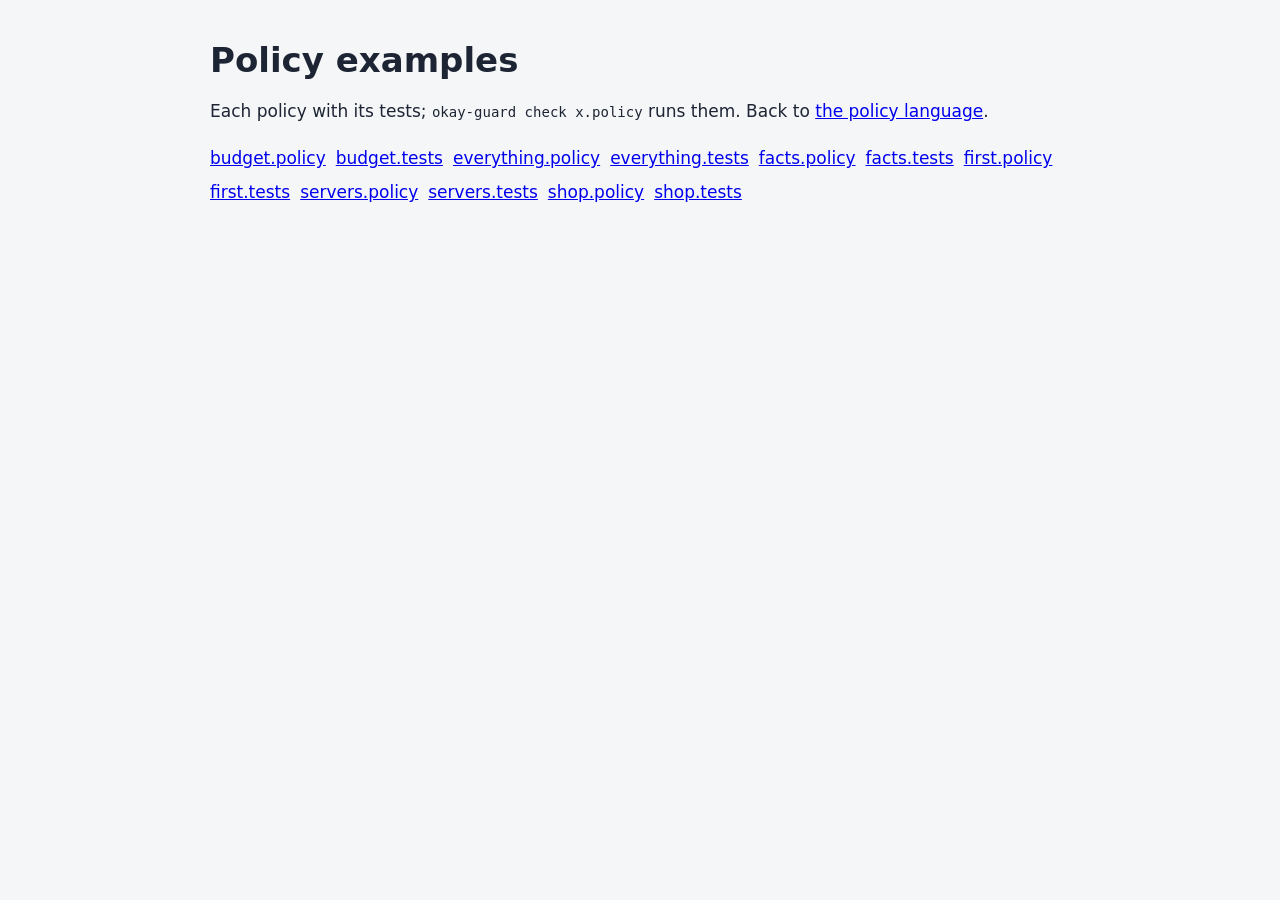
==== policy-examples/index.html @ 51a8917a "okay-guard at 01e033c" ====
<!doctype html><meta charset="utf-8"><title>okay-guard — policy examples</title><link rel="stylesheet" href="../site.css"><main class="doc"><h1>Policy examples</h1><p>Each policy with its tests; <code>okay-guard check x.policy</code> runs them. Back to <a href="../policy.html">the policy language</a>.</p><p class="files"><a href="budget.policy">budget.policy</a><a href="budget.tests">budget.tests</a><a href="everything.policy">everything.policy</a><a href="everything.tests">everything.tests</a><a href="facts.policy">facts.policy</a><a href="facts.tests">facts.tests</a><a href="first.policy">first.policy</a><a href="first.tests">first.tests</a><a href="servers.policy">servers.policy</a><a href="servers.tests">servers.tests</a><a href="shop.policy">shop.policy</a><a href="shop.tests">shop.tests</a></p></main>
---- site.css ----
body{margin:0;font:17px/1.55 system-ui,sans-serif;color:#1d2433;background:#f5f6f8}
.top{display:flex;align-items:center;gap:16px;padding:10px 20px;background:#fff;border-bottom:1px solid #dde2ea;
position:sticky;top:0;z-index:1;flex-wrap:wrap}
.brand{display:flex;align-items:center;gap:8px;font-weight:700;color:#1d2433;text-decoration:none}
.top nav{display:flex;gap:16px;margin-left:auto}.top nav a{color:#1d4ed8;text-decoration:none;white-space:nowrap}
main{max-width:860px;margin:0 auto;padding:8px 20px 40px}
h1{font-size:34px;line-height:1.2;margin:32px 0 12px}h2{font-size:24px;margin:40px 0 10px}
.lead{font-size:19px}.quiet{color:#6b7383}
.button{display:inline-block;background:#1d4ed8;color:#fff;padding:12px 20px;border-radius:10px;text-decoration:none;
font-weight:600}
.button.small{padding:8px 14px;font-size:15px}
.button.big{padding:15px 28px;font-size:19px;box-shadow:0 4px 14px rgba(29,78,216,.3)}
.button.ghost{background:#fff;color:#1d4ed8;border:1px solid #c7d2fe}
.cta{display:flex;flex-wrap:wrap;gap:12px;align-items:center;margin:20px 0}
.shots{display:grid;grid-template-columns:1fr 1fr;gap:16px;margin-top:24px}
figure{margin:0}figure img{width:100%;border:1px solid #dde2ea;border-radius:12px;background:#fff}
figcaption{font-size:14px;color:#5b6475;margin-top:6px}
.one{margin:16px 0}.one img{max-width:100%}
.points{padding-left:20px}.points li{margin-bottom:12px}
.steps{padding-left:0;list-style:none;counter-reset:step}
.steps li{counter-increment:step;position:relative;padding:14px 16px 14px 60px;margin-bottom:12px;background:#fff;
border:1px solid #dde2ea;border-radius:12px}
.steps li::before{content:counter(step);position:absolute;left:16px;top:14px;width:30px;height:30px;border-radius:50%;
background:#1d4ed8;color:#fff;font-weight:700;display:flex;align-items:center;justify-content:center}
.steps pre{margin:8px 0}
pre{background:#fff;border:1px solid #dde2ea;border-radius:10px;padding:12px;overflow:auto;font-size:13px}
code{font:14px ui-monospace,monospace}
footer{color:#8a93a3;padding:24px;font-size:14px;border-top:1px solid #dde2ea}footer a{color:inherit}
footer .bar{max-width:860px;margin:0 auto;display:flex;flex-wrap:wrap;align-items:baseline;gap:6px}
footer .more{margin-left:auto;color:#1d4ed8;font-weight:600}
@media (max-width:600px){.shots{grid-template-columns:1fr}h1{font-size:28px}
.top{gap:8px 12px}.top .button.small{margin-left:auto}
.top nav{order:3;width:100%;margin-left:0;overflow-x:auto;scrollbar-width:none;padding-bottom:2px}
.top nav::-webkit-scrollbar{display:none}
.steps li{padding-left:52px}.steps li::before{left:12px}}
.doc h3{font-size:19px;margin:28px 0 8px}
.doc section{margin-bottom:8px}
.doc pre{font-size:13.5px;line-height:1.5}
.ref{border-collapse:collapse;width:100%;margin:8px 0 16px;background:#fff;border:1px solid #dde2ea;border-radius:10px;
display:block;overflow-x:auto}
.ref td{padding:8px 12px;border-bottom:1px solid #eef1f5;vertical-align:top}.ref tr:last-child td{border-bottom:0}
.ref td:first-child{white-space:nowrap}
.note{background:#fff8e6;border:1px solid #f1d58a;border-radius:10px;padding:10px 14px}
.files a{display:inline-block;margin:4px 10px 4px 0}
pre .file{display:block;color:#8a93a3;font-size:12px;margin-bottom:6px}
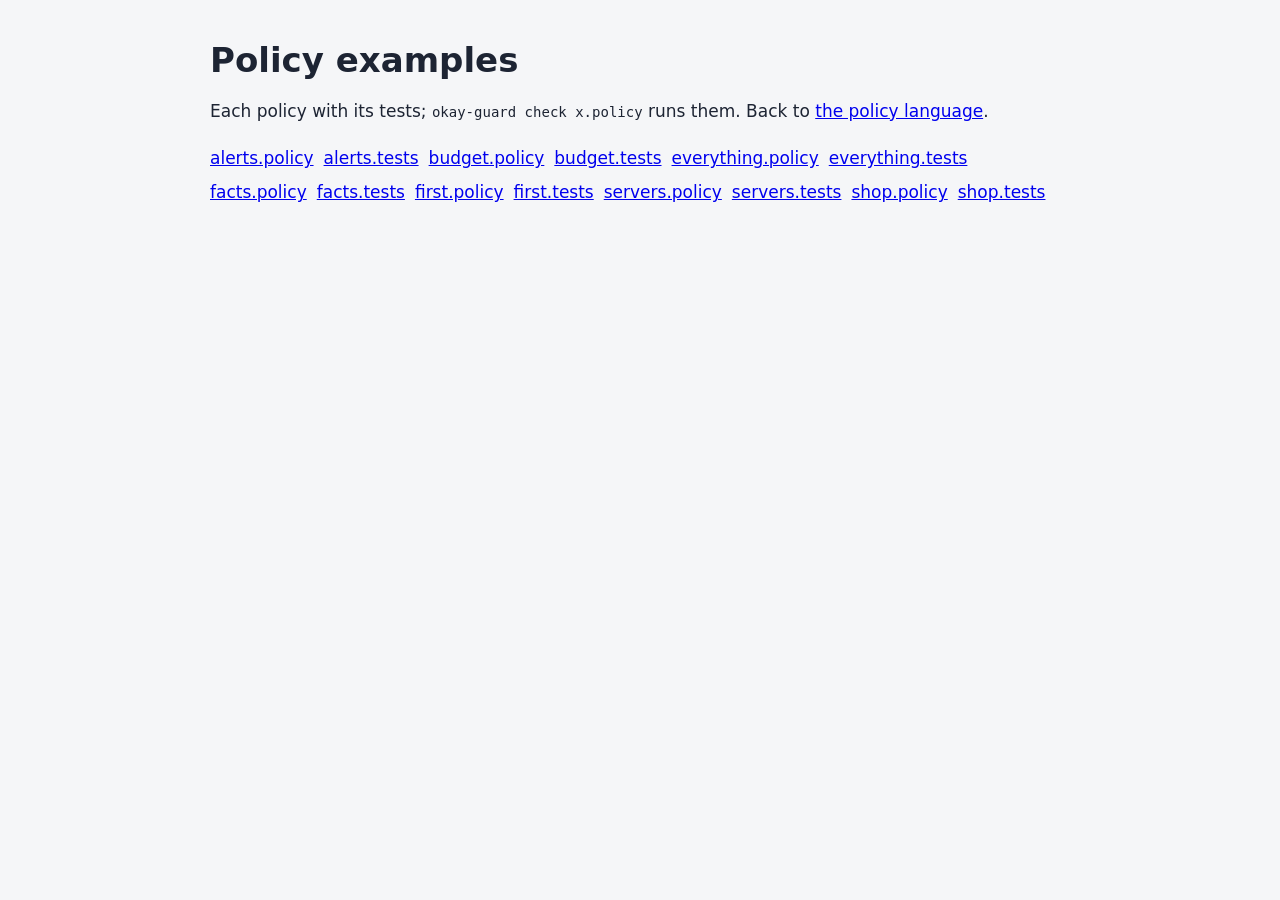
==== commit 7db221e2: "okay-guard at a02e800" ====
--- a/policy-examples/index.html
+++ b/policy-examples/index.html
@@ -1 +1 @@
-<!doctype html><meta charset="utf-8"><title>okay-guard — policy examples</title><link rel="stylesheet" href="../site.css"><main class="doc"><h1>Policy examples</h1><p>Each policy with its tests; <code>okay-guard check x.policy</code> runs them. Back to <a href="../policy.html">the policy language</a>.</p><p class="files"><a href="budget.policy">budget.policy</a><a href="budget.tests">budget.tests</a><a href="everything.policy">everything.policy</a><a href="everything.tests">everything.tests</a><a href="facts.policy">facts.policy</a><a href="facts.tests">facts.tests</a><a href="first.policy">first.policy</a><a href="first.tests">first.tests</a><a href="servers.policy">servers.policy</a><a href="servers.tests">servers.tests</a><a href="shop.policy">shop.policy</a><a href="shop.tests">shop.tests</a></p></main>+<!doctype html><meta charset="utf-8"><title>okay-guard — policy examples</title><link rel="stylesheet" href="../site.css"><main class="doc"><h1>Policy examples</h1><p>Each policy with its tests; <code>okay-guard check x.policy</code> runs them. Back to <a href="../policy.html">the policy language</a>.</p><p class="files"><a href="alerts.policy">alerts.policy</a><a href="alerts.tests">alerts.tests</a><a href="budget.policy">budget.policy</a><a href="budget.tests">budget.tests</a><a href="everything.policy">everything.policy</a><a href="everything.tests">everything.tests</a><a href="facts.policy">facts.policy</a><a href="facts.tests">facts.tests</a><a href="first.policy">first.policy</a><a href="first.tests">first.tests</a><a href="servers.policy">servers.policy</a><a href="servers.tests">servers.tests</a><a href="shop.policy">shop.policy</a><a href="shop.tests">shop.tests</a></p></main>
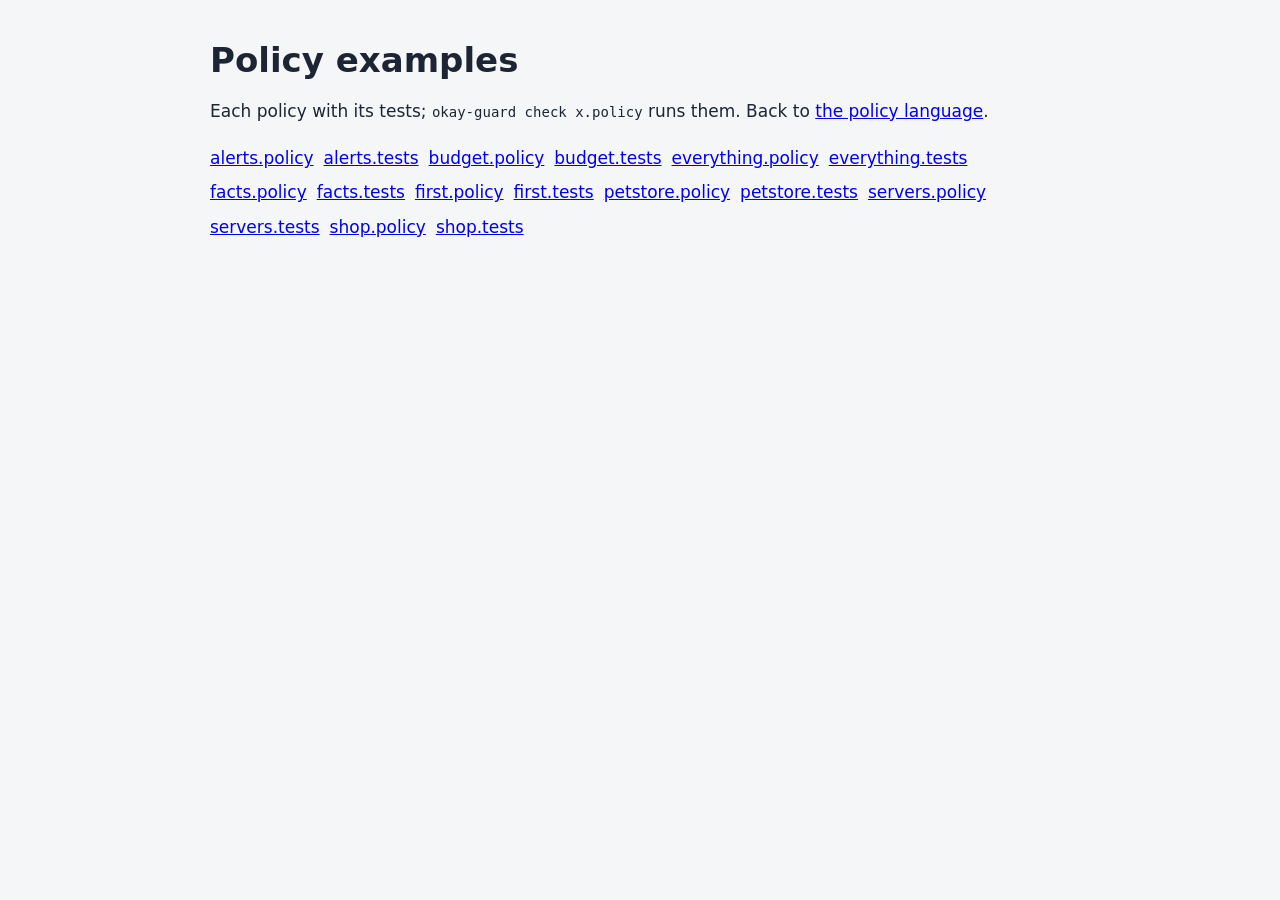
==== commit 706262c3: "okay-guard at b13124b" ====
--- a/policy-examples/index.html
+++ b/policy-examples/index.html
@@ -1 +1 @@
-<!doctype html><meta charset="utf-8"><title>okay-guard — policy examples</title><link rel="stylesheet" href="../site.css"><main class="doc"><h1>Policy examples</h1><p>Each policy with its tests; <code>okay-guard check x.policy</code> runs them. Back to <a href="../policy.html">the policy language</a>.</p><p class="files"><a href="alerts.policy">alerts.policy</a><a href="alerts.tests">alerts.tests</a><a href="budget.policy">budget.policy</a><a href="budget.tests">budget.tests</a><a href="everything.policy">everything.policy</a><a href="everything.tests">everything.tests</a><a href="facts.policy">facts.policy</a><a href="facts.tests">facts.tests</a><a href="first.policy">first.policy</a><a href="first.tests">first.tests</a><a href="servers.policy">servers.policy</a><a href="servers.tests">servers.tests</a><a href="shop.policy">shop.policy</a><a href="shop.tests">shop.tests</a></p></main>+<!doctype html><meta charset="utf-8"><title>okay-guard — policy examples</title><link rel="stylesheet" href="../site.css"><main class="doc"><h1>Policy examples</h1><p>Each policy with its tests; <code>okay-guard check x.policy</code> runs them. Back to <a href="../policy.html">the policy language</a>.</p><p class="files"><a href="alerts.policy">alerts.policy</a><a href="alerts.tests">alerts.tests</a><a href="budget.policy">budget.policy</a><a href="budget.tests">budget.tests</a><a href="everything.policy">everything.policy</a><a href="everything.tests">everything.tests</a><a href="facts.policy">facts.policy</a><a href="facts.tests">facts.tests</a><a href="first.policy">first.policy</a><a href="first.tests">first.tests</a><a href="petstore.policy">petstore.policy</a><a href="petstore.tests">petstore.tests</a><a href="servers.policy">servers.policy</a><a href="servers.tests">servers.tests</a><a href="shop.policy">shop.policy</a><a href="shop.tests">shop.tests</a></p></main>
